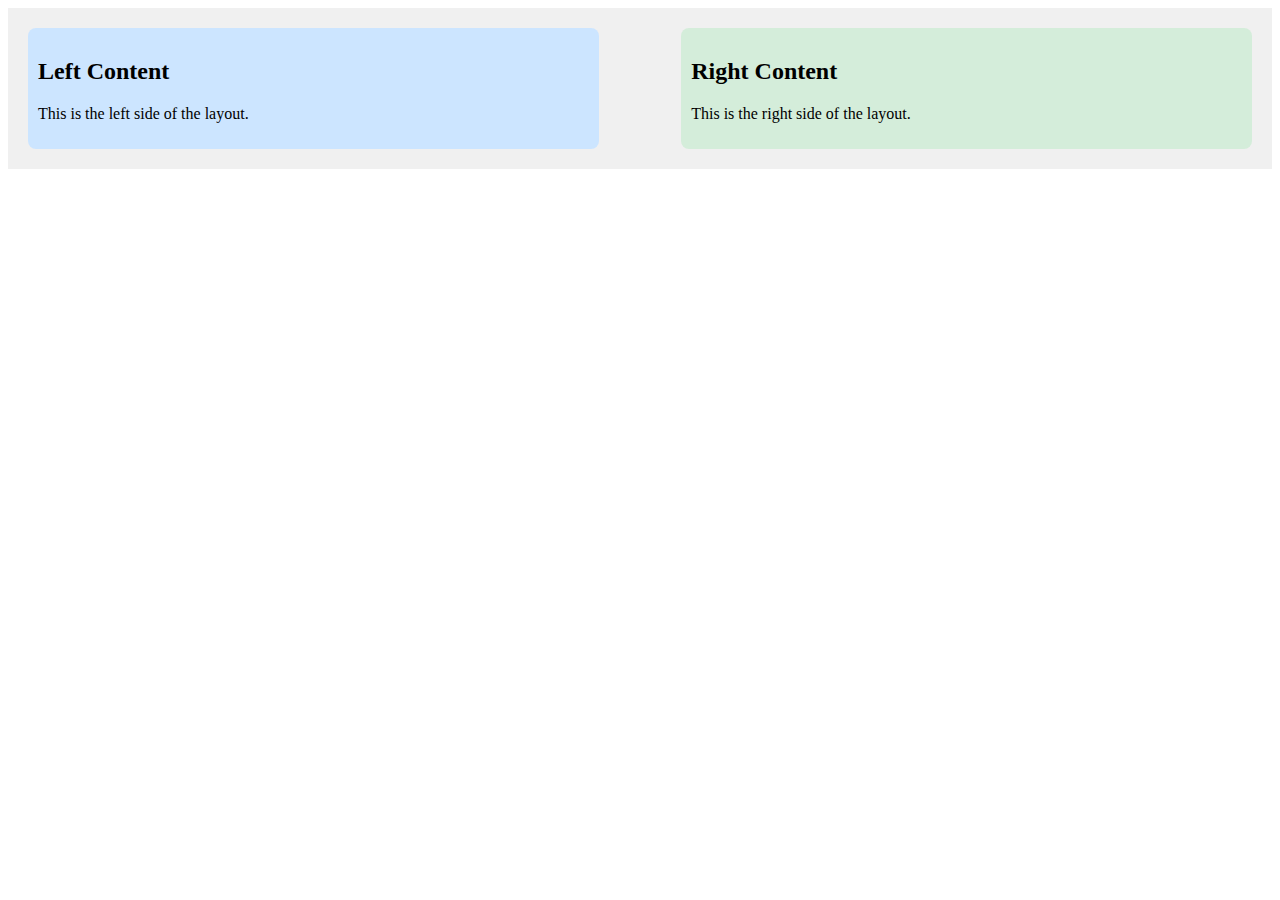
==== transaction.html @ ad2e5821 "Transaction" ====
<!DOCTYPE html>
<html lang="en">
<head>
  <meta charset="UTF-8">
  <title>Left and Right Content</title>
  <style>
    .container {
      display: flex;
      justify-content: space-between;
      padding: 20px;
      background-color: #f0f0f0;
    }
    .left {
      width: 45%;
      background-color: #cce5ff;
      padding: 10px;
      border-radius: 8px;
    }
    .right {
      width: 45%;
      background-color: #d4edda;
      padding: 10px;
      border-radius: 8px;
    }
  </style>
</head>
<body>

  <div class="container">
    <div class="left">
      <h2>Left Content</h2>
      <p>This is the left side of the layout.</p>
    </div>
    <div class="right">
      <h2>Right Content</h2>
      <p>This is the right side of the layout.</p>
    </div>
  </div>

</body>
</html>
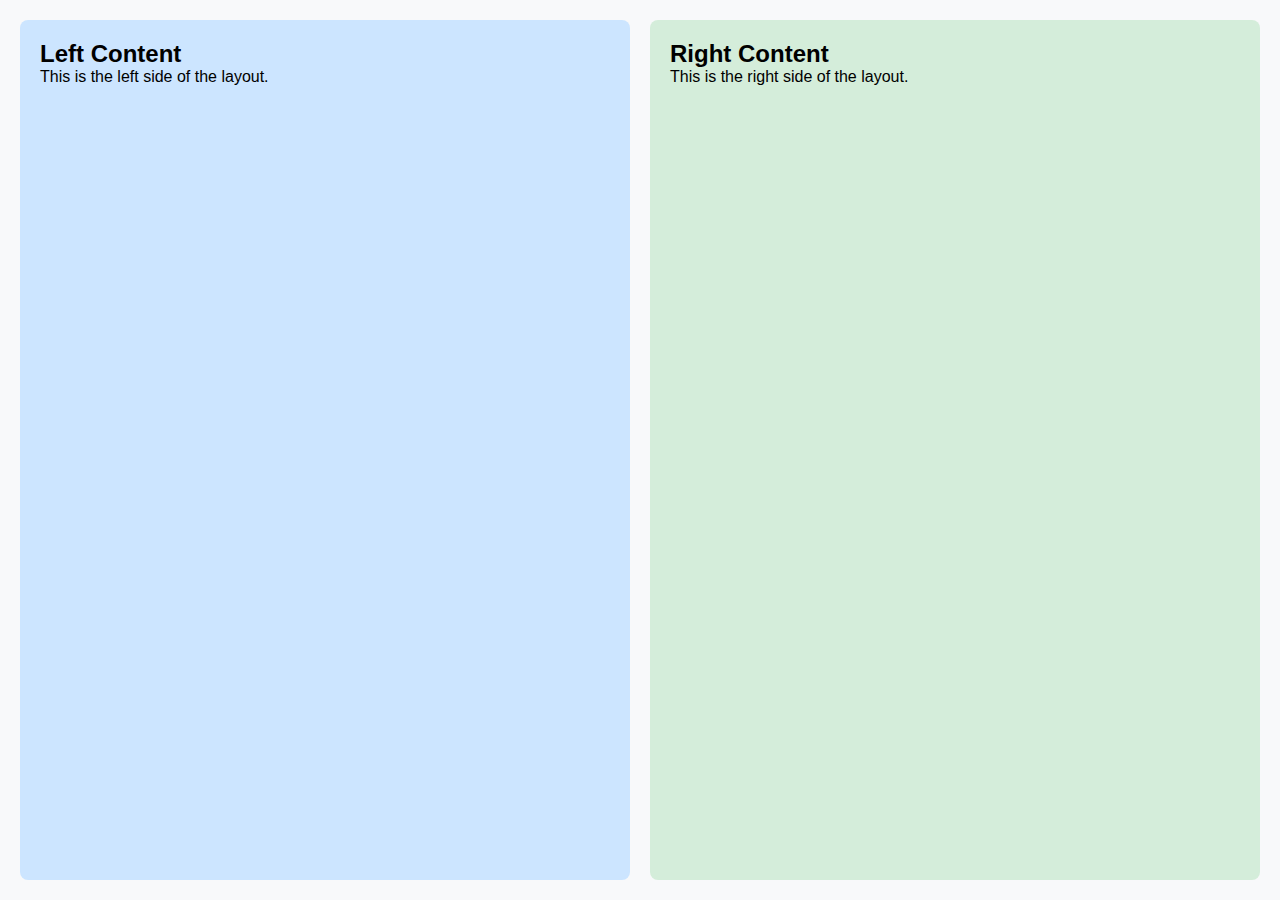
==== commit 278086b4: "make it has gap" ====
--- a/transaction.html
+++ b/transaction.html
@@ -2,25 +2,55 @@
 <html lang="en">
 <head>
   <meta charset="UTF-8">
-  <title>Left and Right Content</title>
+  <meta name="viewport" content="width=device-width, initial-scale=1.0">
+  <title>Responsive Layout with Gap</title>
   <style>
+    * {
+      margin: 0;
+      padding: 0;
+      box-sizing: border-box;
+    }
+
+    html, body {
+      height: 100%;
+      font-family: Arial, sans-serif;
+    }
+
     .container {
       display: flex;
+      flex-direction: row;
       justify-content: space-between;
+      align-items: stretch;
+      height: 100vh; /* Full viewport height */
+      gap: 20px; /* space between left and right */
+      padding: 20px; /* outer padding */
+      background-color: #f8f9fa;
+    }
+
+    .left, .right {
+      flex: 1;
       padding: 20px;
-      background-color: #f0f0f0;
-    }
-    .left {
-      width: 45%;
-      background-color: #cce5ff;
-      padding: 10px;
       border-radius: 8px;
     }
+
+    .left {
+      background-color: #cce5ff;
+    }
+
     .right {
-      width: 45%;
       background-color: #d4edda;
-      padding: 10px;
-      border-radius: 8px;
+    }
+
+    /* Responsive: Stack on smaller screens */
+    @media (max-width: 768px) {
+      .container {
+        flex-direction: column;
+      }
+
+      .left, .right {
+        flex: none;
+        height: 50%;
+      }
     }
   </style>
 </head>
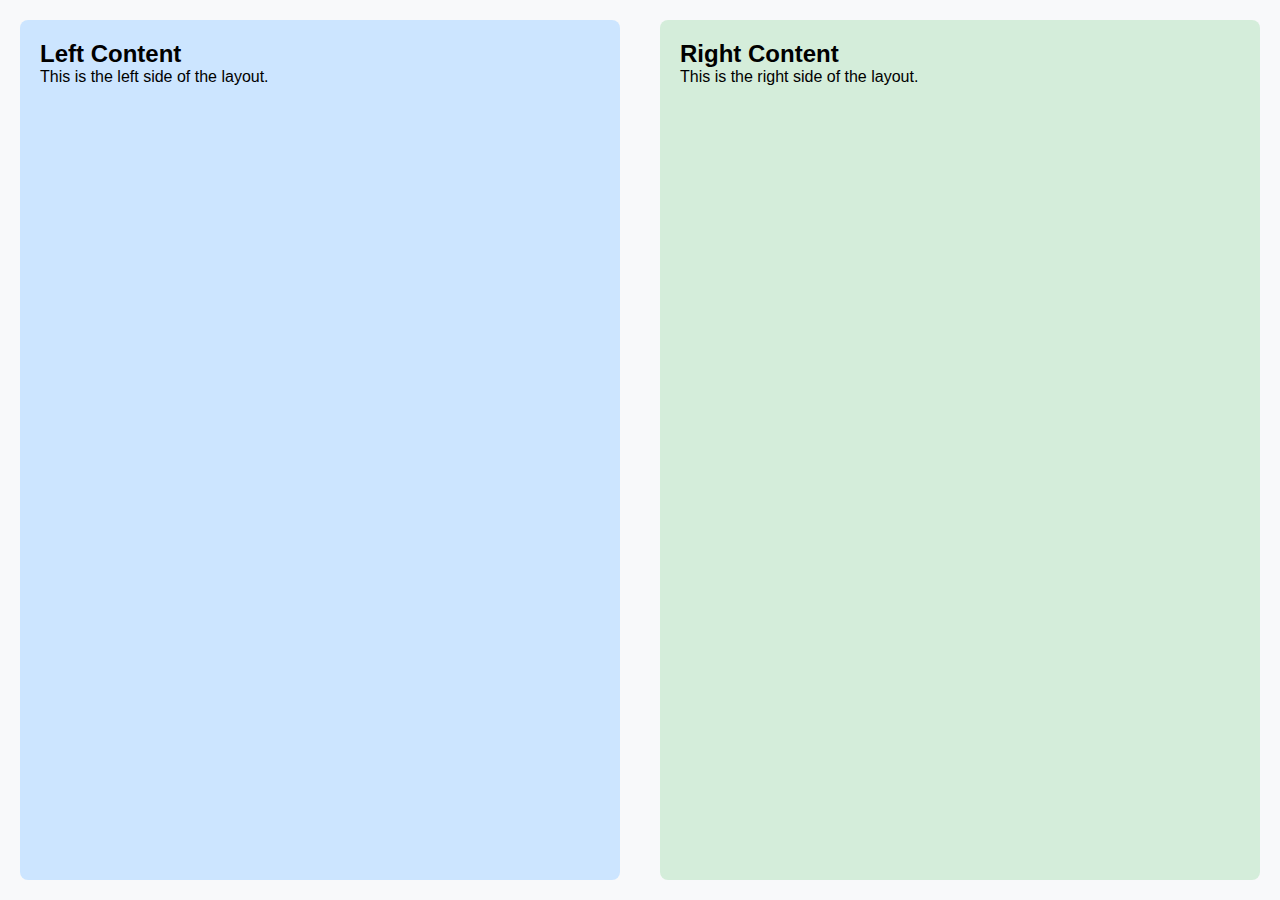
==== commit 7fa90b7c: "delete height function" ====
--- a/transaction.html
+++ b/transaction.html
@@ -12,7 +12,6 @@
     }
 
     html, body {
-      height: 100%;
       font-family: Arial, sans-serif;
     }
 
@@ -22,7 +21,7 @@
       justify-content: space-between;
       align-items: stretch;
       height: 100vh; /* Full viewport height */
-      gap: 20px; /* space between left and right */
+      gap: 40px; /* space between left and right */
       padding: 20px; /* outer padding */
       background-color: #f8f9fa;
     }
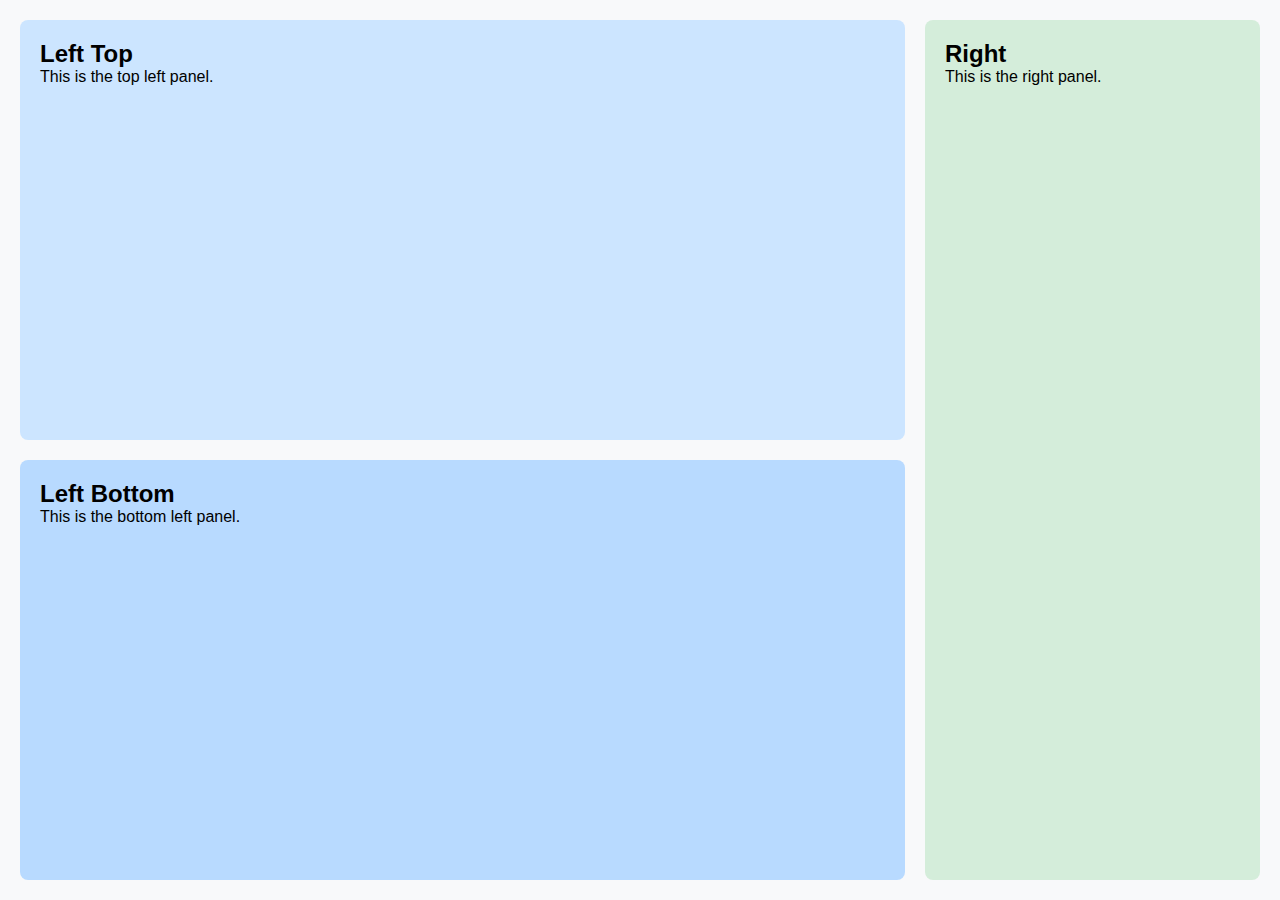
==== commit 818c2f9b: "seprate left section into two section" ====
--- a/transaction.html
+++ b/transaction.html
@@ -3,7 +3,7 @@
 <head>
   <meta charset="UTF-8">
   <meta name="viewport" content="width=device-width, initial-scale=1.0">
-  <title>Responsive Layout with Gap</title>
+  <title>Separate Left Sections</title>
   <style>
     * {
       margin: 0;
@@ -12,57 +12,84 @@
     }
 
     html, body {
+      height: 100%;
       font-family: Arial, sans-serif;
     }
 
-    .container {
+    .layout {
       display: flex;
-      flex-direction: row;
-      justify-content: space-between;
-      align-items: stretch;
-      height: 100vh; /* Full viewport height */
-      gap: 40px; /* space between left and right */
-      padding: 20px; /* outer padding */
+      height: 100vh;
+      gap: 20px;
+      padding: 20px;
       background-color: #f8f9fa;
     }
 
-    .left, .right {
-      flex: 1;
+    .left-top,
+    .left-bottom,
+    .right {
       padding: 20px;
       border-radius: 8px;
     }
 
-    .left {
+    .left-top {
       background-color: #cce5ff;
+      flex: 3;
+    }
+
+    .left-bottom {
+      background-color: #b8daff;
+      flex: 3;
     }
 
     .right {
       background-color: #d4edda;
+      flex: 1;
     }
 
-    /* Responsive: Stack on smaller screens */
+    .left-wrapper {
+      display: flex;
+      flex-direction: column;
+      flex: 3;
+      gap: 20px;
+    }
+
     @media (max-width: 768px) {
-      .container {
+      .layout {
         flex-direction: column;
       }
 
-      .left, .right {
+      .left-wrapper {
+        flex-direction: column;
+      }
+
+      .left-top,
+      .left-bottom,
+      .right {
         flex: none;
-        height: 50%;
+        width: 100%;
       }
     }
   </style>
 </head>
 <body>
 
-  <div class="container">
-    <div class="left">
-      <h2>Left Content</h2>
-      <p>This is the left side of the layout.</p>
+  <div class="layout">
+    <!-- Left side with two separate panels -->
+    <div class="left-wrapper">
+      <div class="left-top">
+        <h2>Left Top</h2>
+        <p>This is the top left panel.</p>
+      </div>
+      <div class="left-bottom">
+        <h2>Left Bottom</h2>
+        <p>This is the bottom left panel.</p>
+      </div>
     </div>
+
+    <!-- Right side -->
     <div class="right">
-      <h2>Right Content</h2>
-      <p>This is the right side of the layout.</p>
+      <h2>Right</h2>
+      <p>This is the right panel.</p>
     </div>
   </div>
 
